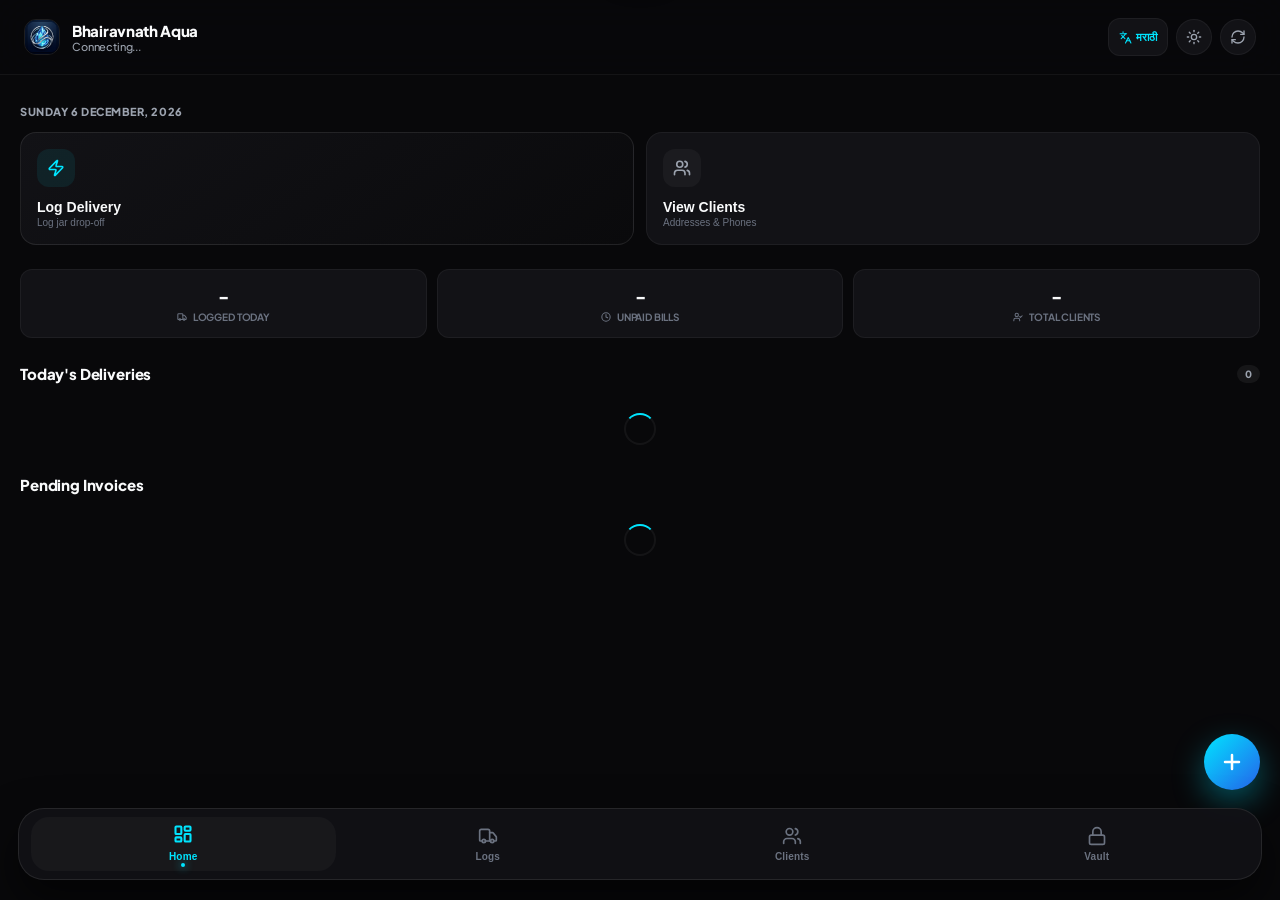
==== aqua-management-system/app/index.html @ 702b5646 "fix: Restore deleted OWNER_PIN constant at top of app.js" ====
<!DOCTYPE html>
<html lang="en">
<head>
  <meta charset="UTF-8">
  <meta name="viewport" content="width=device-width,initial-scale=1,maximum-scale=1,user-scalable=no,viewport-fit=cover">
  <meta name="theme-color" content="#08080a">
  <meta name="apple-mobile-web-app-capable" content="yes">
  <meta name="apple-mobile-web-app-status-bar-style" content="black-translucent">
  <meta name="description" content="Bhairavnath Cool Aqua — Water Delivery Management App">
  <title>Bhairavnath Aqua</title>
  <link rel="manifest" href="manifest.json">
  <link rel="icon" type="image/png" href="icons/icon-192.png">
  <link rel="apple-touch-icon" href="icons/icon-192.png">
  <link rel="stylesheet" href="css/style.css?v=31">
  <!-- Lucide Vector Icons Engine -->
  <script src="js/vendor/lucide.min.js"></script>
</head>
<body>
  <div class="app-container">
    <!-- Header -->
    <header class="app-header">
      <div class="header-brand">
        <img src="icons/logo.png" class="header-logo" alt="Logo">
        <div>
          <div class="header-title">Bhairavnath Aqua</div>
          <div class="header-subtitle" id="syncStatus">Connecting...</div>
        </div>
      </div>
      <div style="display: flex; gap: 8px; align-items: center;">
        <button class="header-sync" id="btnLang" onclick="if(typeof App !== 'undefined' && App.toggleLanguage) App.toggleLanguage()" aria-label="Toggle Language" style="font-size: 11px; font-weight: 800; padding: 0 10px; width: auto; min-width: 60px; display: flex; align-items: center; justify-content: center; gap: 4px; border-radius: var(--radius-sm); border: 1px solid var(--border-slate); background: var(--bg-slate); color: var(--accent-cyan); height: 38px;">
          <i data-lucide="languages" style="width:13px; height:13px;"></i>
          <span id="langText">मराठी</span>
        </button>
        <button class="header-sync" id="btnTheme" onclick="if(typeof App !== 'undefined' && App.toggleTheme) App.toggleTheme()" aria-label="Toggle Theme">
          <i data-lucide="sun"></i>
        </button>
        <button class="header-sync" id="btnSync" onclick="if(typeof App !== 'undefined' && App.syncAll) App.syncAll()" aria-label="Sync Data">
          <i data-lucide="refresh-cw"></i>
        </button>
      </div>
    </header>

    <!-- ===== DASHBOARD PAGE ===== -->
    <div class="page active" id="pageDashboard">
      <p class="page-date-badge" id="dashDate"></p>
      


      <!-- ⚡ Quick Launchpad (Absolute Beginner Ease) -->
      <div class="quick-launchpad">
        <button class="launch-btn primary" onclick="App.onFabClick()">
          <div class="launch-icon"><i data-lucide="zap"></i></div>
          <div class="launch-text">
            <span class="launch-title" data-t="logDeliveryBtn">Log Delivery</span>
            <span class="launch-sub" data-t="logJarDropoff">Log jar drop-off</span>
          </div>
        </button>
        <button class="launch-btn secondary" onclick="App.navigate('Customers')">
          <div class="launch-icon"><i data-lucide="users"></i></div>
          <div class="launch-text">
            <span class="launch-title" data-t="viewClientsBtn">View Clients</span>
            <span class="launch-sub" data-t="addressesPhones">Addresses & Phones</span>
          </div>
        </button>
      </div>

      <!-- 📊 Secondary Tech Metrics -->
      <div class="metrics-row">
        <div class="metric-card">
          <div class="metric-val" id="statDeliveries">-</div>
          <div class="metric-lbl" data-t="loggedToday"><i data-lucide="truck" class="icon-xxs"></i> Logged Today</div>
        </div>
        <div class="metric-card">
          <div class="metric-val" id="statPending">-</div>
          <div class="metric-lbl" data-t="unpaidBills"><i data-lucide="clock" class="icon-xxs"></i> Unpaid Bills</div>
        </div>
        <div class="metric-card">
          <div class="metric-val" id="statCustomers">-</div>
          <div class="metric-lbl" data-t="totalClients"><i data-lucide="user-check" class="icon-xxs"></i> Total Clients</div>
        </div>
      </div>

      <!-- Interactive Listings -->
      <div class="section-head-pro">
        <h3 data-t="todaysDeliveries">Today's Deliveries</h3>
        <span class="head-badge" id="todayCount">0</span>
      </div>
      <div id="todayDeliveries"><div class="spinner"></div></div>

      <div class="section-head-pro mt-20">
        <h3 data-t="pendingInvoices">Pending Invoices</h3>
      </div>
      <div id="pendingBillsList"><div class="spinner"></div></div>
    </div>

    <!-- ===== DELIVERIES PAGE ===== -->
    <div class="page" id="pageDeliveries">
      <div class="page-header-slate">
        <h1 class="page-title">Deliveries</h1>
        <p class="page-subtitle">Complete interactive logistics tracker</p>
      </div>
      <div class="filter-chips" id="deliveryDateChips"></div>
      <div class="section-head-pro">
        <h3>Delivery Record</h3>
        <span class="head-badge" id="deliveryCount">0</span>
      </div>
      <div id="deliveryList"><div class="spinner"></div></div>
    </div>

    <!-- ===== CUSTOMERS PAGE ===== -->
    <div class="page" id="pageCustomers">
      <div class="page-header-slate">
        <h1 class="page-title" data-t="clients">Customers</h1>
        <p class="page-subtitle">Full clients directory & route maps</p>
      </div>
      <div class="search-bar-pro">
        <i data-lucide="search" class="search-icon-vector"></i>
        <input type="text" id="customerSearch" placeholder="Find customer name, route or phone..." oninput="Customers.search(this.value)">
      </div>
      <div class="filter-chips" id="routeChips"></div>
      <div id="customerList"><div class="spinner"></div></div>
    </div>

    <!-- ===== VAULT (FINANCE) PAGE ===== -->
    <div class="page" id="pageVault">
      <div class="page-header-slate">
        <h1 class="page-title" data-t="vault">Finance Vault</h1>
        <p class="page-subtitle">Monthly ledger & system grid analysis</p>
      </div>
      <!-- 👑 Executive Hero Card -->
      <div class="executive-hero" style="margin: 0 0 20px 0;">
        <div class="hero-overlay"></div>
        <div class="hero-meta" data-t="sales">Monthly Business Sales</div>
        <h1 class="hero-value" id="statIncome">₹0</h1>
        <div class="hero-footer">
          <div class="hero-pill">
            <i data-lucide="calendar" class="icon-xs"></i> Period Ledger
          </div>
        </div>
      </div>
      <!-- Slate Segmented Controller -->
      <div class="segmented-control">
        <button class="segment-btn active" id="segBills" onclick="App.switchVaultSubTab('bills')" data-t="invoices">
          <i data-lucide="file-text"></i> Invoices
        </button>
        <button class="segment-btn" id="segReports" onclick="App.switchVaultSubTab('reports')" data-t="reports">
          <i data-lucide="layout-grid"></i> Report Grid
        </button>
      </div>

      <!-- Sub-Section: Bills -->
      <div id="vaultBillsSection">
        <div class="date-filter-strip">
          <select class="form-select-pro" id="billMonth" onchange="Bills.load()"></select>
          <select class="form-select-pro" id="billYear" onchange="Bills.load()"></select>
        </div>
        <div class="section-head-pro">
          <h3>Invoices Register</h3>
          <span class="head-badge" id="billCount">0</span>
        </div>
        <button class="btn btn-primary" onclick="Bills.showBulkBillingModal()" style="width:100%; margin-bottom:15px; background:linear-gradient(135deg, #3b82f6, #8b5cf6); border:none;" data-t="bulkBillingBtn">
          <i data-lucide="zap"></i> Auto Bulk Billing (Calculations)
        </button>
        <div id="billList"><div class="spinner"></div></div>
      </div>

      <!-- Sub-Section: Reports -->
      <div id="vaultReportsSection" style="display:none;">
        <div class="date-filter-strip">
          <select class="form-select-pro" id="reportMonth" onchange="Reports.load()"></select>
          <select class="form-select-pro" id="reportYear" onchange="Reports.load()"></select>
        </div>
        <div id="reportContent"><div class="spinner"></div></div>
      </div>
    </div>

  </div>

  <!-- 🛸 Premium 4-Dock Bottom Navigation -->
  <nav class="dock-nav">
    <button class="dock-item active" onclick="App.navigate('Dashboard')">
      <i data-lucide="layout-dashboard" class="dock-icon"></i>
      <span class="dock-lbl" data-t="home">Home</span>
    </button>
    <button class="dock-item" onclick="App.navigate('Deliveries')">
      <i data-lucide="truck" class="dock-icon"></i>
      <span class="dock-lbl" data-t="logs">Logs</span>
    </button>
    <button class="dock-item" onclick="App.navigate('Customers')">
      <i data-lucide="users" class="dock-icon"></i>
      <span class="dock-lbl" data-t="clients">Clients</span>
    </button>
    <button class="dock-item" onclick="App.navigate('Vault')">
      <i data-lucide="lock" class="dock-icon"></i>
      <span class="dock-lbl" data-t="vault">Vault</span>
    </button>
  </nav>

  <!-- Compact Rounded Action FAB -->
  <button class="fab-slate" id="fabAdd" onclick="App.onFabClick()" aria-label="Quick Add">
    <i data-lucide="plus"></i>
  </button>

  <!-- Premium Feedback Toast -->
  <div class="toast-pro" id="toast"></div>

  <!-- Sleek Modal (BottomSheet) -->
  <div class="modal-overlay" id="modal">
    <div class="modal-content-pro" id="modalContent">
      <div class="modal-drag-handle"></div>
      <div id="modalBody"></div>
    </div>
  </div>

  <!-- Supabase JS SDK -->
  <script src="js/vendor/supabase.min.js"></script>
  <script src="js/supabase-config.js?v=26"></script>
  <script src="js/app.js?v=33"></script>
  <script src="js/dashboard.js?v=26"></script>
  <script src="js/deliveries.js?v=29"></script>
  <script src="js/customers.js?v=29"></script>
  <script src="js/bills.js?v=26"></script>
  <script src="js/reports.js?v=31"></script>
  
  <script>
    // Register service worker & fire Lucide initial rendering pass!
    document.addEventListener('DOMContentLoaded', () => {
      if (typeof lucide !== 'undefined') lucide.createIcons();
    });

    if ('serviceWorker' in navigator) {
      navigator.serviceWorker.register('sw.js').then(() => console.log('SW registered')).catch(e => console.log('SW failed:', e));
    }
  </script>
</body>
</html>
---- aqua-management-system/app/css/style.css ----
@import url('https://fonts.googleapis.com/css2?family=Plus+Jakarta+Sans:wght@300;400;500;600;700;800&display=swap');

:root {
  --bg-pitch: #08080a;
  --bg-slate: #121216;
  --bg-slate-hover: #1a1a21;
  --border-slate: rgba(255, 255, 255, 0.05);
  --border-slate-bright: rgba(255, 255, 255, 0.09);
  
  --bg-sticky-col: #0a0b0d;
  --bg-sticky-col-alt: #0e1014;
  
  --text-primary: #f9fafb;
  --text-secondary: #9ca3af;
  --text-muted: #6b7280;
  
  --accent-cyan: #00e5ff;
  --accent-cyan-glow: rgba(0, 229, 255, 0.25);
  --accent-violet: #a78bfa;
  --accent-emerald: #10b981;
  --accent-amber: #f59e0b;
  --accent-rose: #f43f5e;

  --grad-hero: linear-gradient(135deg, #0f172a 0%, #1e293b 100%);
  --grad-cyan: linear-gradient(135deg, #00e5ff 0%, #2563eb 100%);
  
  --radius-lg: 24px;
  --radius-md: 16px;
  --radius-sm: 12px;
  --safe-bottom: env(safe-area-inset-bottom, 0px);
}

html.light-mode {
  --bg-pitch: #f5f7fa;
  --bg-slate: #ffffff;
  --bg-slate-hover: #f1f5f9;
  --border-slate: rgba(0, 0, 0, 0.07);
  --border-slate-bright: rgba(0, 0, 0, 0.13);
  
  --bg-sticky-col: #ffffff;
  --bg-sticky-col-alt: #f8fafc;
  
  --text-primary: #0f172a;
  --text-secondary: #475569;
  --text-muted: #64748b;

  --accent-cyan: #0369a1;
  --accent-cyan-glow: rgba(3, 105, 161, 0.18);
  --accent-violet: #7c3aed;
  --accent-emerald: #059669;
  --accent-amber: #d97706;
  --accent-rose: #e11d48;
  
  --grad-hero: linear-gradient(135deg, #e0e7ff 0%, #f8fafc 100%);
  --grad-cyan: linear-gradient(135deg, #0369a1 0%, #2563eb 100%);
}

/* ---- Hero Banner ---- */
html.light-mode .hero-value {
  background: linear-gradient(to right, #0f172a, #334155);
  -webkit-background-clip: text;
  -webkit-text-fill-color: transparent;
}
html.light-mode .executive-hero {
  box-shadow: 0 8px 30px rgba(0, 0, 0, 0.08);
}
html.light-mode .hero-overlay {
  background: radial-gradient(circle at 80% 20%, rgba(3, 105, 161, 0.08) 0%, transparent 60%);
}
html.light-mode .hero-pill {
  background: rgba(0, 0, 0, 0.04);
  border-color: rgba(0, 0, 0, 0.06);
  color: #334155;
}

/* ---- Sticky Header ---- */
html.light-mode .app-header {
  background: rgba(245, 247, 250, 0.92);
  border-bottom-color: rgba(0, 0, 0, 0.06);
}
html.light-mode .header-sync {
  background: #eef2f7;
  border-color: rgba(0, 0, 0, 0.08);
  color: #475569;
}

/* ---- Bottom Dock Nav ---- */
html.light-mode .dock-nav {
  background: rgba(255, 255, 255, 0.94);
  border-color: rgba(0, 0, 0, 0.08);
  box-shadow: 0 -4px 30px rgba(0, 0, 0, 0.08);
}
html.light-mode .dock-item { color: #94a3b8; }
html.light-mode .dock-item.active {
  color: var(--accent-cyan);
  background: rgba(3, 105, 161, 0.06);
}

/* ---- Launch Buttons ---- */
html.light-mode .launch-btn.primary {
  background: linear-gradient(145deg, #f8fafc, #eef2f7);
  border-color: rgba(0, 0, 0, 0.08);
}
html.light-mode .launch-icon {
  background: rgba(0, 0, 0, 0.04);
}
html.light-mode .launch-btn.primary .launch-icon {
  background: rgba(3, 105, 161, 0.08);
}

/* ---- Badges ---- */
html.light-mode .head-badge {
  background: rgba(0, 0, 0, 0.05);
}

/* ---- Segmented Control ---- */
html.light-mode .segment-btn.active {
  background: var(--accent-cyan);
  color: #fff;
  box-shadow: 0 2px 8px rgba(3, 105, 161, 0.2);
}

/* ---- Modal / Bottom Sheet ---- */
html.light-mode .modal-overlay {
  background: rgba(0, 0, 0, 0.3);
}
html.light-mode .modal-content-pro {
  background: #ffffff;
  border-color: rgba(0, 0, 0, 0.08);
  box-shadow: 0 -10px 40px rgba(0, 0, 0, 0.12);
}
html.light-mode .modal-drag-handle {
  background: rgba(0, 0, 0, 0.12);
}

/* ---- Toast Notifications ---- */
html.light-mode .toast-pro {
  background: rgba(255, 255, 255, 0.96);
  border-color: rgba(0, 0, 0, 0.1);
  color: #0f172a;
  box-shadow: 0 8px 24px rgba(0, 0, 0, 0.1);
}

/* ---- Search Suggestions ---- */
html.light-mode .suggestions-list {
  background: rgba(255, 255, 255, 0.98);
  box-shadow: 0 8px 24px rgba(0, 0, 0, 0.1);
}
html.light-mode .suggestion-item:active {
  background: rgba(0, 0, 0, 0.04);
}

/* ---- Filter Chips ---- */
html.light-mode .chip.active {
  background: rgba(3, 105, 161, 0.08);
}

/* ---- FAB Button ---- */
html.light-mode .fab-slate {
  box-shadow: 0 8px 24px rgba(3, 105, 161, 0.25);
}

/* ---- List Items ---- */
html.light-mode .list-item {
  box-shadow: 0 1px 3px rgba(0, 0, 0, 0.04);
}
html.light-mode .list-item:active {
  background: #f1f5f9;
}

/* ---- Metric Cards ---- */
html.light-mode .metric-card {
  box-shadow: 0 1px 3px rgba(0, 0, 0, 0.04);
}

/* ---- Buttons ---- */
html.light-mode .btn-outline {
  border-color: rgba(0, 0, 0, 0.12);
}
html.light-mode .btn-outline:active {
  background: rgba(0, 0, 0, 0.04);
}

/* Base Resets & Tech Font Base */
* { margin:0; padding:0; box-sizing:border-box; }
body {
  font-family: 'Plus Jakarta Sans', -apple-system, BlinkMacSystemFont, sans-serif;
  background: var(--bg-pitch);
  color: var(--text-primary);
  min-height: 100vh;
  overflow-x: hidden;
  letter-spacing: -0.01em;
  -webkit-tap-highlight-color: transparent;
  position: relative;
  transition: background-color 0.3s ease, color 0.3s ease;
}

/* App Container */
.app-container {
  position: relative;
  z-index: 2;
  padding-bottom: 120px;
}

/* 🕶️ Minimalist Dynamic Header */
.app-header {
  position: sticky;
  top: 0;
  z-index: 1000;
  background: rgba(8, 8, 10, 0.8);
  backdrop-filter: blur(24px);
  -webkit-backdrop-filter: blur(24px);
  border-bottom: 1px solid var(--border-slate);
  padding: 18px 24px;
  display: flex;
  align-items: center;
  justify-content: space-between;
}
.header-brand { display: flex; align-items: center; gap: 12px; }
.header-logo {
  width: 36px;
  height: 36px;
  border-radius: var(--radius-sm);
  object-fit: cover;
  border: 1px solid var(--border-slate-bright);
}
.header-title {
  font-size: 15px;
  font-weight: 800;
  letter-spacing: -0.02em;
  color: var(--text-primary);
}
.header-subtitle {
  font-size: 11px;
  font-weight: 500;
  color: var(--text-secondary);
}
.header-sync {
  width: 36px;
  height: 36px;
  border-radius: 50%;
  border: 1px solid var(--border-slate);
  background: var(--bg-slate);
  color: var(--text-secondary);
  display: flex;
  align-items: center;
  justify-content: center;
  cursor: pointer;
  transition: all 0.25s;
}
.header-sync svg { width: 16px; height: 16px; }
.header-sync:active { transform: scale(0.92) rotate(45deg); border-color: var(--accent-cyan); color: var(--accent-cyan); }
.header-sync.syncing { animation: spinVector 1.2s cubic-bezier(0.4, 0, 0.2, 1) infinite; color: var(--accent-cyan); border-color: var(--accent-cyan); }
@keyframes spinVector { to { transform: rotate(360deg); } }

/* 🛸 Premium Floating Bottom Dock */
.dock-nav {
  position: fixed;
  bottom: 20px;
  left: 18px;
  right: 18px;
  z-index: 1100;
  background: rgba(18, 18, 22, 0.92);
  border: 1px solid var(--border-slate-bright);
  border-radius: 26px;
  height: 72px;
  padding: 0 12px;
  display: flex;
  align-items: center;
  justify-content: space-around;
  backdrop-filter: blur(24px);
  -webkit-backdrop-filter: blur(24px);
  box-shadow: 0 20px 45px rgba(0, 0, 0, 0.6);
}
.dock-item {
  flex: 1;
  height: 54px;
  border: none;
  background: transparent;
  color: var(--text-muted);
  display: flex;
  flex-direction: column;
  align-items: center;
  justify-content: center;
  gap: 5px;
  border-radius: 18px;
  cursor: pointer;
  transition: all 0.3s cubic-bezier(0.2, 0.8, 0.2, 1);
  position: relative;
}
.dock-icon {
  width: 20px;
  height: 20px;
  stroke-width: 2px;
  transition: transform 0.3s, color 0.3s;
}
.dock-lbl {
  font-size: 10px;
  font-weight: 700;
  letter-spacing: 0.02em;
}
.dock-item.active {
  color: var(--accent-cyan);
  background: rgba(255, 255, 255, 0.03);
}
.dock-item.active .dock-icon {
  transform: translateY(-2px);
  stroke-width: 2.5px;
}
.dock-item.active::after {
  content: '';
  position: absolute;
  bottom: 4px;
  width: 4px;
  height: 4px;
  border-radius: 50%;
  background: var(--accent-cyan);
  box-shadow: 0 0 8px var(--accent-cyan);
}
.dock-item:active { transform: scale(0.92); }

/* 🚀 Slate Action FAB */
.fab-slate {
  position: fixed;
  bottom: 110px;
  right: 20px;
  z-index: 999;
  width: 56px;
  height: 56px;
  border-radius: 50%;
  border: none;
  background: var(--grad-cyan);
  color: #fff;
  display: flex;
  align-items: center;
  justify-content: center;
  cursor: pointer;
  box-shadow: 0 12px 32px rgba(0, 229, 255, 0.35);
  transition: all 0.3s cubic-bezier(0.34, 1.56, 0.64, 1);
}
.fab-slate svg { width: 24px; height: 24px; stroke-width: 2.5px; }
.fab-slate:active { transform: scale(0.88) rotate(90deg); box-shadow: 0 4px 12px rgba(0, 229, 255, 0.15); }

/* 👑 Executive Dashboard Styles */
.page {
  display: none;
  padding: 24px 20px;
  animation: slideUpFade 0.4s cubic-bezier(0.16, 1, 0.3, 1);
}
.page.active { display: block; }
@keyframes slideUpFade {
  from { opacity: 0; transform: translateY(16px); }
  to { opacity: 1; transform: translateY(0); }
}

.page-date-badge {
  font-size: 11px;
  font-weight: 800;
  color: var(--text-secondary);
  text-transform: uppercase;
  letter-spacing: 0.05em;
  margin-bottom: 14px;
  display: inline-flex;
}

/* 🎟️ Luxury Executive Hero Banner */
.executive-hero {
  position: relative;
  background: var(--grad-hero);
  border-radius: var(--radius-lg);
  border: 1px solid var(--border-slate-bright);
  padding: 26px 24px;
  overflow: hidden;
  margin-bottom: 24px;
  box-shadow: 0 16px 40px rgba(0, 0, 0, 0.4);
}
.hero-overlay {
  position: absolute;
  inset: 0;
  background: radial-gradient(circle at 80% 20%, rgba(0, 229, 255, 0.12) 0%, transparent 60%);
  pointer-events: none;
}
.hero-meta {
  font-size: 12px;
  font-weight: 700;
  color: var(--text-secondary);
  text-transform: uppercase;
  letter-spacing: 0.08em;
  margin-bottom: 6px;
}
.hero-value {
  font-size: 38px;
  font-weight: 800;
  letter-spacing: -0.03em;
  background: linear-gradient(to right, #fff, #cbd5e1);
  -webkit-background-clip: text;
  -webkit-text-fill-color: transparent;
  margin-bottom: 14px;
}
.hero-footer { display: flex; }
.hero-pill {
  display: inline-flex;
  align-items: center;
  gap: 6px;
  padding: 5px 12px;
  border-radius: 20px;
  background: rgba(255, 255, 255, 0.06);
  border: 1px solid rgba(255, 255, 255, 0.05);
  font-size: 11px;
  font-weight: 700;
  color: #e2e8f0;
}

/* ⚡ Quick Launchpad (2-Column Easy Layout) */
.quick-launchpad {
  display: grid;
  grid-template-columns: 1fr 1fr;
  gap: 12px;
  margin-bottom: 24px;
}
.launch-btn {
  border: 1px solid var(--border-slate);
  border-radius: var(--radius-md);
  padding: 16px;
  display: flex;
  flex-direction: column;
  gap: 12px;
  cursor: pointer;
  text-align: left;
  background: var(--bg-slate);
  transition: all 0.25s;
}
.launch-btn.primary {
  background: linear-gradient(145deg, #121216, #0a0a0c);
  border-color: var(--border-slate-bright);
}
.launch-btn:active { transform: scale(0.96); border-color: var(--accent-cyan); }
.launch-icon {
  width: 38px;
  height: 38px;
  border-radius: 12px;
  display: flex;
  align-items: center;
  justify-content: center;
  background: rgba(255, 255, 255, 0.04);
  color: var(--text-secondary);
  transition: all 0.25s;
}
.launch-btn.primary .launch-icon {
  background: rgba(0, 229, 255, 0.08);
  color: var(--accent-cyan);
}
.launch-icon svg { width: 18px; height: 18px; stroke-width: 2.2px; }
.launch-text { display: flex; flex-direction: column; gap: 2px; }
.launch-title {
  font-size: 14px;
  font-weight: 800;
  color: var(--text-primary);
}
.launch-sub {
  font-size: 10px;
  font-weight: 500;
  color: var(--text-muted);
}

/* 📊 Modern 3-Column Strip */
.metrics-row {
  display: grid;
  grid-template-columns: 1fr 1fr 1fr;
  gap: 10px;
  margin-bottom: 26px;
}
.metric-card {
  background: var(--bg-slate);
  border: 1px solid var(--border-slate);
  border-radius: var(--radius-sm);
  padding: 14px 12px;
  text-align: center;
  display: flex;
  flex-direction: column;
  gap: 4px;
}
.metric-val {
  font-size: 18px;
  font-weight: 800;
  color: var(--text-primary);
  letter-spacing: -0.02em;
}
.metric-lbl {
  font-size: 10px;
  font-weight: 700;
  color: var(--text-muted);
  text-transform: uppercase;
  display: flex;
  align-items: center;
  justify-content: center;
  gap: 4px;
}

/* 📖 Section Headers & Dynamic Lists */
.section-head-pro {
  display: flex;
  align-items: center;
  justify-content: space-between;
  margin-bottom: 12px;
}
.section-head-pro h3 {
  font-size: 15px;
  font-weight: 800;
  color: var(--text-primary);
  letter-spacing: -0.01em;
}
.head-badge {
  font-size: 10px;
  font-weight: 800;
  background: rgba(255, 255, 255, 0.06);
  padding: 3px 8px;
  border-radius: 10px;
  color: var(--text-secondary);
}

/* 📋 Clean Item Slate Cards */
.list-item {
  background: var(--bg-slate);
  border: 1px solid var(--border-slate);
  border-radius: var(--radius-md);
  padding: 14px 16px;
  display: flex;
  align-items: center;
  gap: 14px;
  margin-bottom: 10px;
  transition: all 0.25s;
  cursor: pointer;
}
.list-item:active { transform: scale(0.98); background: var(--bg-slate-hover); border-color: var(--border-slate-bright); }
.list-avatar {
  width: 40px;
  height: 40px;
  border-radius: 12px;
  display: flex;
  align-items: center;
  justify-content: center;
  font-weight: 800;
  color: #fff;
  font-size: 15px;
  flex-shrink: 0;
}
.list-content { flex: 1; min-width: 0; display: flex; flex-direction: column; gap: 2px; }
.list-name {
  font-size: 14px;
  font-weight: 700;
  color: var(--text-primary);
}
.list-detail {
  font-size: 11px;
  font-weight: 500;
  color: var(--text-secondary);
  display: flex;
  align-items: center;
  gap: 6px;
}
.list-right { text-align: right; flex-shrink: 0; display: flex; flex-direction: column; gap: 2px; }
.list-value {
  font-size: 14px;
  font-weight: 800;
  color: var(--text-primary);
}
.list-sub { font-size: 10px; font-weight: 700; color: var(--text-muted); }

/* 🔍 Search Core Overhaul */
.search-bar-pro {
  position: relative;
  margin-bottom: 16px;
}
.search-icon-vector {
  position: absolute;
  left: 16px;
  top: 50%;
  transform: translateY(-50%);
  width: 16px;
  height: 16px;
  color: var(--text-muted);
  pointer-events: none;
}
.search-bar-pro input {
  width: 100%;
  background: var(--bg-slate);
  border: 1px solid var(--border-slate);
  border-radius: var(--radius-md);
  padding: 14px 16px 14px 44px;
  color: var(--text-primary);
  font-family: inherit;
  font-size: 14px;
  font-weight: 500;
  outline: none;
  transition: all 0.25s;
}
.search-bar-pro input:focus {
  border-color: var(--accent-cyan);
  box-shadow: 0 0 0 3px var(--accent-cyan-glow);
  background: var(--bg-slate-hover);
}

/* 🏢 Segmented Controllers (Vault Toggles) */
.segmented-control {
  display: flex;
  background: var(--bg-slate);
  border: 1px solid var(--border-slate);
  border-radius: var(--radius-sm);
  padding: 4px;
  margin-bottom: 22px;
}
.segment-btn {
  flex: 1;
  height: 36px;
  border: none;
  border-radius: 8px;
  background: transparent;
  color: var(--text-secondary);
  font-family: inherit;
  font-size: 12px;
  font-weight: 700;
  display: flex;
  align-items: center;
  justify-content: center;
  gap: 8px;
  cursor: pointer;
  transition: all 0.2s;
}
.segment-btn svg { width: 14px; height: 14px; }
.segment-btn.active {
  background: #fff;
  color: #000;
  box-shadow: 0 4px 12px rgba(0, 0, 0, 0.15);
}

/* Filter Strip Selects */
.date-filter-strip {
  display: grid;
  grid-template-columns: 1fr 1fr;
  gap: 12px;
  margin-bottom: 20px;
}
.form-select-pro {
  height: 46px;
  background: var(--bg-slate);
  border: 1px solid var(--border-slate);
  border-radius: var(--radius-sm);
  color: var(--text-primary);
  padding: 0 14px;
  font-family: inherit;
  font-size: 13px;
  font-weight: 700;
  outline: none;
  -webkit-appearance: none;
  appearance: none;
  background-image: url("data:image/svg+xml,%3Csvg xmlns='http://www.w3.org/2000/svg' width='12' height='12' fill='none' stroke='%239ca3af' stroke-width='2' viewBox='0 0 24 24'%3E%3Cpath d='m6 9 6 6 6-6'/%3E%3C/svg%3E");
  background-repeat: no-repeat;
  background-position: right 14px center;
  cursor: pointer;
}

/* 🪧 Filter Chips Horizontal */
.filter-chips {
  display: flex;
  gap: 8px;
  overflow-x: auto;
  padding-bottom: 14px;
  -webkit-overflow-scrolling: touch;
}
.filter-chips::-webkit-scrollbar { display: none; }
.chip {
  padding: 8px 14px;
  background: var(--bg-slate);
  border: 1px solid var(--border-slate);
  border-radius: 18px;
  font-size: 11px;
  font-weight: 700;
  color: var(--text-secondary);
  white-space: nowrap;
  cursor: pointer;
  transition: all 0.25s;
}
.chip.active {
  background: rgba(0, 229, 255, 0.08);
  border-color: var(--accent-cyan);
  color: var(--accent-cyan);
}

/* 🏷️ Status Badges (Pill Styles) */
.badge {
  display: inline-flex;
  align-items: center;
  gap: 4px;
  padding: 3px 8px;
  border-radius: 10px;
  font-size: 10px;
  font-weight: 800;
}
.badge svg { width: 10px; height: 10px; }
.badge-paid { background: rgba(16, 185, 129, 0.1); color: var(--accent-emerald); }
.badge-pending { background: rgba(245, 158, 11, 0.1); color: var(--accent-amber); }
.badge-route { background: rgba(167, 139, 250, 0.1); color: var(--accent-violet); }

/* 🛸 Dynamic Sliders & General BottomSheet Pro */
.modal-overlay {
  position: fixed;
  inset: 0;
  z-index: 2000;
  background: rgba(0, 0, 0, 0.7);
  backdrop-filter: blur(8px);
  display: none;
  align-items: flex-end;
  justify-content: center;
}
.modal-overlay.show { display: flex; }
.modal-content-pro {
  background: #0e0e11;
  border: 1px solid var(--border-slate-bright);
  border-bottom: none;
  border-radius: 28px 28px 0 0;
  width: 100%;
  max-width: 520px;
  max-height: 92vh;
  overflow-y: auto;
  padding: 20px 24px calc(24px + var(--safe-bottom));
  box-shadow: 0 -10px 40px rgba(0,0,0,0.5);
  animation: slideUpModal 0.35s cubic-bezier(0.2, 0.8, 0.2, 1);
}
@keyframes slideUpModal { from { transform: translateY(100%); } to { transform: translateY(0); } }
.modal-drag-handle {
  width: 36px;
  height: 4px;
  border-radius: 2px;
  background: rgba(255, 255, 255, 0.12);
  margin: 0 auto 24px;
}
.modal-title {
  font-size: 18px;
  font-weight: 800;
  letter-spacing: -0.02em;
  margin-bottom: 20px;
  display: flex;
  align-items: center;
  gap: 8px;
}

/* 📄 Tech Inputs & Forms */
.form-group { margin-bottom: 18px; }
.form-label {
  display: block;
  font-size: 10px;
  font-weight: 800;
  color: var(--text-muted);
  text-transform: uppercase;
  letter-spacing: 0.06em;
  margin-bottom: 6px;
}
.form-input {
  width: 100%;
  height: 50px;
  background: var(--bg-slate);
  border: 1px solid var(--border-slate);
  border-radius: var(--radius-sm);
  color: var(--text-primary);
  padding: 0 16px;
  font-family: inherit;
  font-size: 14px;
  font-weight: 500;
  outline: none;
  transition: all 0.25s;
}
.form-input::placeholder {
  color: var(--text-muted) !important;
  opacity: 0.45 !important;
}
html.light-mode .form-input::placeholder {
  color: #94a3b8 !important;
  opacity: 0.55 !important;
}
.form-input:focus {
  border-color: var(--accent-cyan);
  background: var(--bg-slate-hover);
  box-shadow: 0 0 0 3px var(--accent-cyan-glow);
}
.form-row { display: grid; grid-template-columns: 1fr 1fr; gap: 12px; }

/* ⚡ Action Buttons Elite */
.btn {
  width: 100%;
  height: 52px;
  border-radius: var(--radius-md);
  border: none;
  font-family: inherit;
  font-size: 14px;
  font-weight: 800;
  cursor: pointer;
  display: flex;
  align-items: center;
  justify-content: center;
  gap: 8px;
  transition: all 0.25s;
}
.btn svg { width: 16px; height: 16px; stroke-width: 2.5px; }
.btn:active { transform: scale(0.97); }
.btn-primary { background: var(--grad-cyan); color: #fff; box-shadow: 0 8px 20px rgba(0, 229, 255, 0.2); }
.btn-success { background: #10b981; color: #fff; }
.btn-danger { background: #f43f5e; color: #fff; }
.btn-outline {
  background: transparent;
  border: 1px solid var(--border-slate-bright);
  color: var(--text-primary);
}
.btn-outline:active { background: rgba(255, 255, 255, 0.04); }

/* 🔔 Premium Dynamic Toast */
.toast-pro {
  position: fixed;
  top: 24px;
  left: 50%;
  transform: translateX(-50%) translateY(-100px);
  z-index: 9999;
  background: rgba(18, 18, 22, 0.95);
  border: 1px solid var(--border-slate-bright);
  border-radius: var(--radius-md);
  padding: 14px 20px;
  font-size: 12px;
  font-weight: 700;
  letter-spacing: 0.01em;
  display: flex;
  align-items: center;
  gap: 8px;
  box-shadow: 0 16px 36px rgba(0,0,0,0.4);
  backdrop-filter: blur(20px);
  transition: transform 0.4s cubic-bezier(0.175, 0.885, 0.32, 1.275);
  max-width: 88%;
  text-align: center;
}
.toast-pro.show { transform: translateX(-50%) translateY(0); }
.toast-pro.warning { border-color: rgba(245, 158, 11, 0.3); color: var(--accent-amber); }

/* Loading Spinner Tech */
.spinner {
  width: 32px;
  height: 32px;
  margin: 30px auto;
  border: 2.5px solid var(--border-slate);
  border-top-color: var(--accent-cyan);
  border-radius: 50%;
  animation: spinVector 0.8s linear infinite;
}

/* Empty State Minimal */
.empty-state {
  text-align: center;
  padding: 40px 20px;
  color: var(--text-muted);
  display: flex;
  flex-direction: column;
  align-items: center;
  gap: 12px;
}
.empty-icon-vector { width: 42px; height: 42px; stroke-width: 1.5px; opacity: 0.4; }
.empty-text { font-size: 12px; font-weight: 600; }

/* Page Headers Utility */
.page-header-slate { margin-bottom: 22px; }
.page-title { font-size: 24px; font-weight: 800; letter-spacing: -0.02em; margin-bottom: 4px; }
.page-subtitle { font-size: 13px; font-weight: 500; color: var(--text-secondary); }

/* Multi-utility layout forces */
.mt-8 { margin-top: 8px; }
.mt-16 { margin-top: 16px; }
.mt-20 { margin-top: 20px; }
.mb-16 { margin-bottom: 16px; }
.icon-xs { width: 12px; height: 12px; }
.icon-xxs { width: 10px; height: 10px; stroke-width: 2.5px; display: inline; vertical-align: middle; margin-right: 2px; }

/* Floating Search Suggestions List */
.suggestions-list {
  position: absolute;
  top: calc(100% + 6px);
  left: 0; right: 0;
  z-index: 1200;
  background: rgba(18, 18, 22, 0.96);
  border: 1px solid var(--border-slate-bright);
  border-radius: var(--radius-md);
  max-height: 220px;
  overflow-y: auto;
  backdrop-filter: blur(20px);
  box-shadow: 0 12px 32px rgba(0,0,0,0.5);
  display: none;
  animation: fadeInVector 0.2s ease;
}
.suggestions-list.show { display: block; }
.suggestion-item {
  padding: 14px 18px;
  border-bottom: 1px solid var(--border-slate);
  font-size: 13px;
  font-weight: 700;
  cursor: pointer;
  transition: all 0.2s;
  color: var(--text-primary);
}
.suggestion-item:last-child { border-bottom: none; }
.suggestion-item:active { background: rgba(255, 255, 255, 0.04); color: var(--accent-cyan); }
.suggestion-item span { font-size: 11px; font-weight: 500; color: var(--text-muted); margin-left: 8px; }
@keyframes fadeInVector { from { opacity: 0; } to { opacity: 1; } }
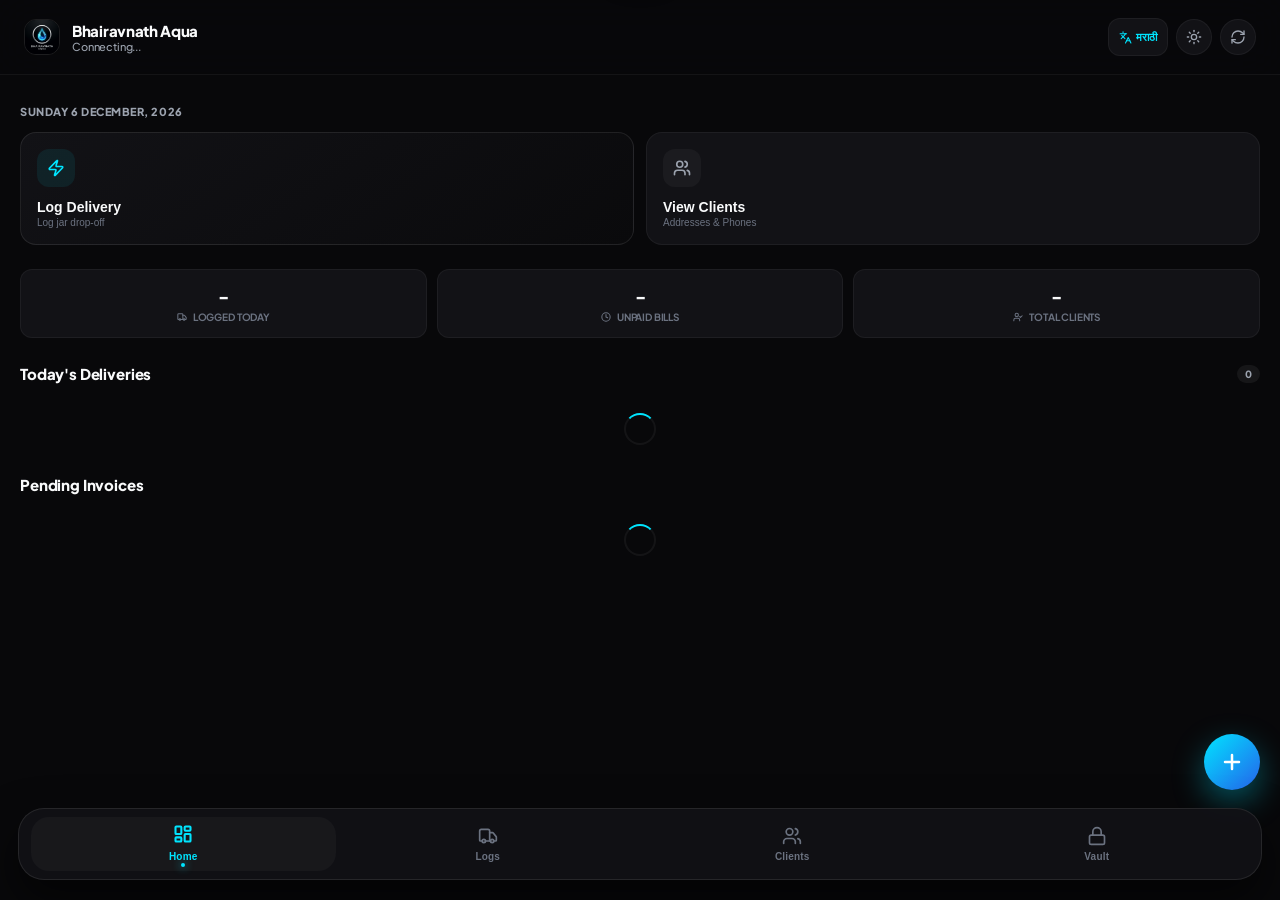
==== commit b2fe70d9: "feat: Add premium brand logo to PWA icons and dynamic Marathi invoice invocation header" ====
--- a/aqua-management-system/app/index.html
+++ b/aqua-management-system/app/index.html
@@ -219,7 +219,7 @@
   <script src="js/dashboard.js?v=26"></script>
   <script src="js/deliveries.js?v=29"></script>
   <script src="js/customers.js?v=29"></script>
-  <script src="js/bills.js?v=26"></script>
+  <script src="js/bills.js?v=34"></script>
   <script src="js/reports.js?v=31"></script>
   
   <script>
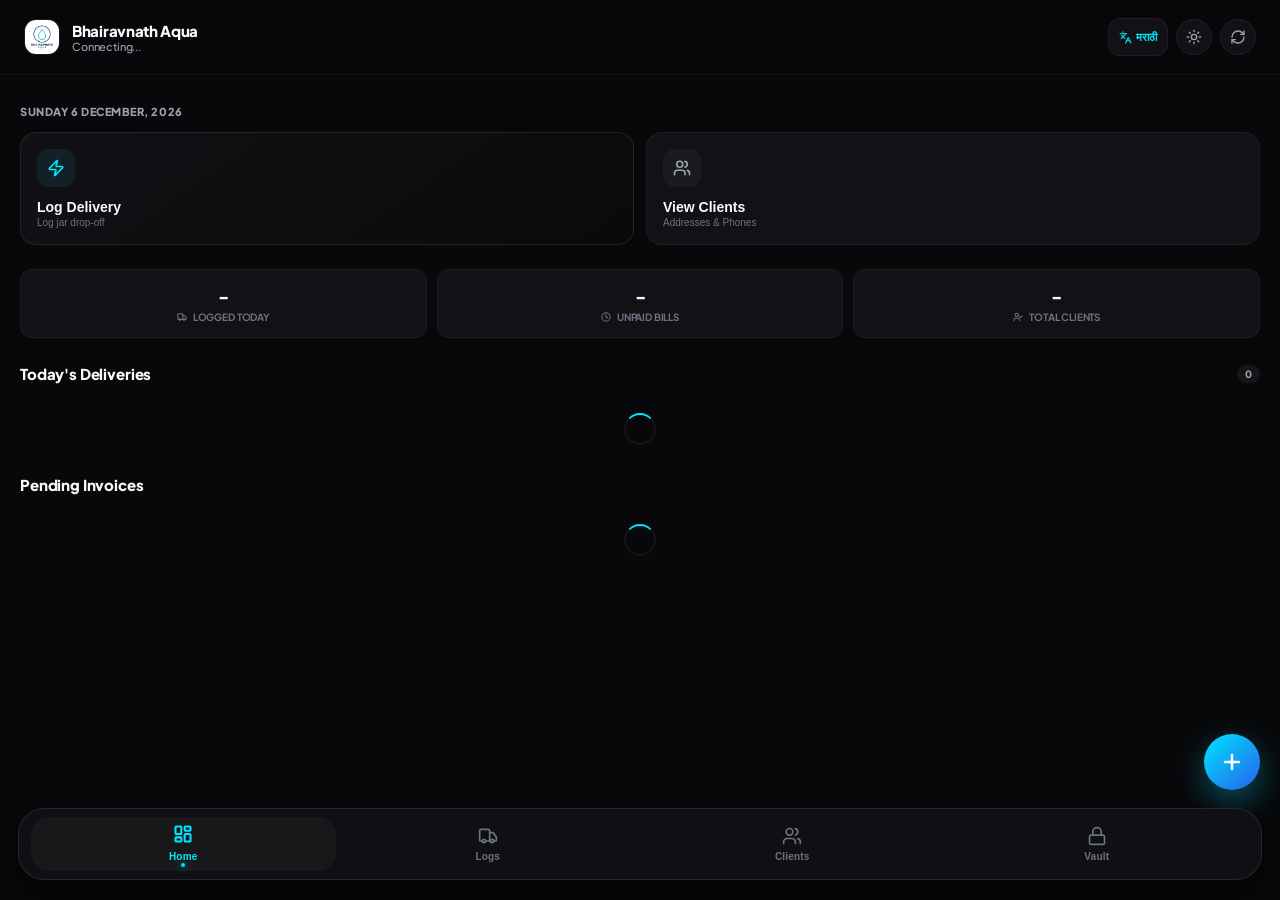
==== commit 8f1652a8: "feat: Replace application logo with elegant flat 2D water droplet brand design" ====
--- a/aqua-management-system/app/index.html
+++ b/aqua-management-system/app/index.html
@@ -219,7 +219,7 @@
   <script src="js/dashboard.js?v=26"></script>
   <script src="js/deliveries.js?v=29"></script>
   <script src="js/customers.js?v=29"></script>
-  <script src="js/bills.js?v=34"></script>
+  <script src="js/bills.js?v=35"></script>
   <script src="js/reports.js?v=31"></script>
   
   <script>
